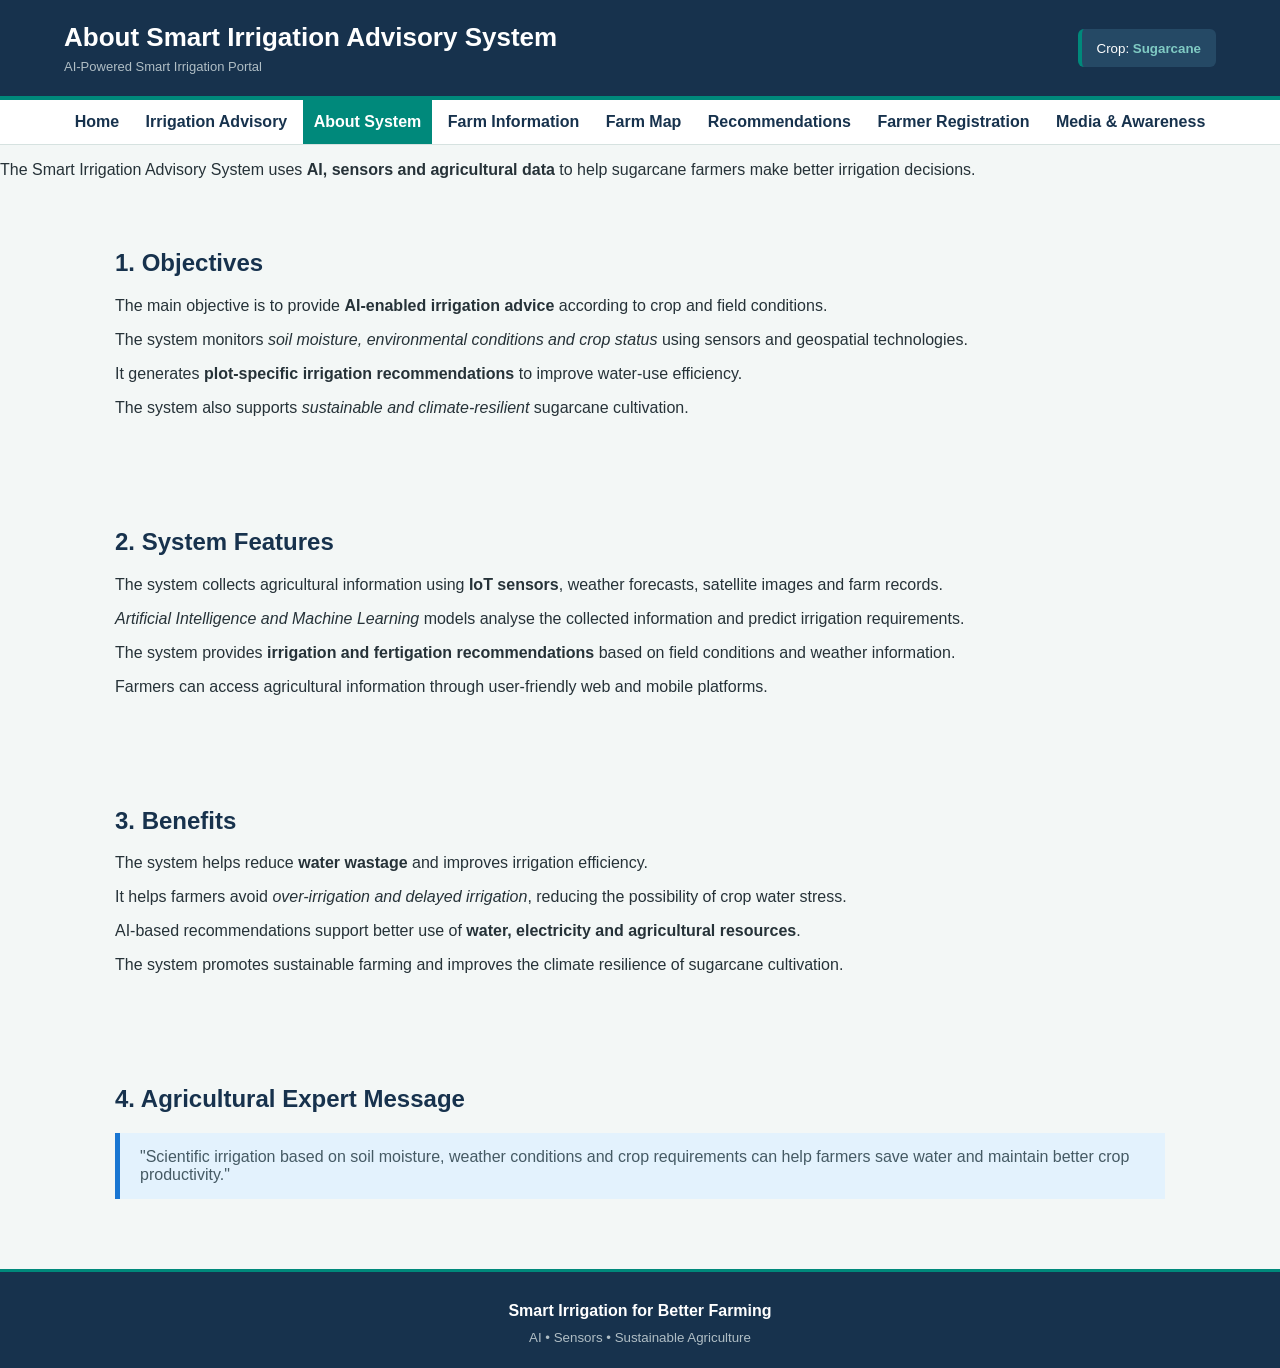
==== About-System.html @ 23b162ae "Agriculture Ninad" ====
<!DOCTYPE html>
<html lang="en">

<head>
    <meta charset="UTF-8">
    <meta name="viewport" content="width=device-width, initial-scale=1.0">

    <title>About Smart Irrigation Advisory System</title>

    <link rel="stylesheet" href="style.css">
</head>

<body>

    <!-- Header -->
    <header class="site-header">

        <div class="header-content">

            <div>
                <h1>About Smart Irrigation Advisory System</h1>

                <p>AI-Powered Smart Irrigation Portal</p>
            </div>

            <div class="season">

                <small>
                    Crop:
                    <strong>Sugarcane</strong>
                </small>

            </div>

        </div>

    </header>


    <!-- Navigation -->
    <nav class="navbar">

        <a href="index.html">Home</a>

        <a href="irrigation-advisory.html">
            Irrigation Advisory
        </a>

        <a href="about-system.html" class="active">
            About System
        </a>

        <a href="farm-information.html">
            Farm Information
        </a>

        <a href="farm-map.html">
            Farm Map
        </a>

        <a href="recommendation.html">
            Recommendations
        </a>

        <a href="farmer-registration.html">
            Farmer Registration
        </a>

        <a href="media.html">
            Media &amp; Awareness
        </a>

    </nav>


    <main>

        <!-- Introduction -->
        <p class="about-intro">

             The Smart Irrigation Advisory System uses
            <strong>AI, sensors and agricultural data</strong>
            to help sugarcane farmers make better irrigation decisions.

        </p>


        <!-- Objectives -->
        <div id="objectives" class="about-section">

            <h2>1. Objectives</h2>

            <p>
                The main objective is to provide
                <strong>AI-enabled irrigation advice</strong>
                according to crop and field conditions.
            </p>

            <p>
                The system monitors
                <em>soil moisture, environmental conditions and crop status</em>
                using sensors and geospatial technologies.
            </p>

            <p>
                It generates
                <strong>plot-specific irrigation recommendations</strong>
                to improve water-use efficiency.
            </p>

            <p>
                The system also supports
                <em>sustainable and climate-resilient</em>
                sugarcane cultivation.
            </p>

        </div>


        <!-- System Features -->
        <div id="system-features" class="about-section teal-section">

            <h2>2. System Features</h2>

            <p>
                The system collects agricultural information using
                <strong>IoT sensors</strong>, weather forecasts,
                satellite images and farm records.
            </p>

            <p>
                <em>Artificial Intelligence and Machine Learning</em>
                models analyse the collected information and predict
                irrigation requirements.
            </p>

            <p>
                The system provides
                <strong>irrigation and fertigation recommendations</strong>
                based on field conditions and weather information.
            </p>

            <p>
                Farmers can access agricultural information through
                user-friendly web and mobile platforms.
            </p>

        </div>


        <!-- Benefits -->
        <div id="benefits" class="about-section">

            <h2>3. Benefits</h2>

            <p>
                The system helps reduce
                <strong>water wastage</strong>
                and improves irrigation efficiency.
            </p>

            <p>
                It helps farmers avoid
                <em>over-irrigation and delayed irrigation</em>,
                reducing the possibility of crop water stress.
            </p>

            <p>
                AI-based recommendations support better use of
                <strong>water, electricity and agricultural resources</strong>.
            </p>

            <p>
                The system promotes sustainable farming and improves
                the climate resilience of sugarcane cultivation.
            </p>

        </div>


        <!-- Agricultural Expert -->
        <div id="expert-message" class="expert-section">

            <h2>4. Agricultural Expert Message</h2>

            <blockquote>

                "Scientific irrigation based on soil moisture, weather
                conditions and crop requirements can help farmers save
                water and maintain better crop productivity."

            </blockquote>

        </div>

    </main>


    <!-- Footer -->
    <footer class="site-footer">

        <p>
            <strong>Smart Irrigation for Better Farming</strong>
        </p>

        <small>
            AI • Sensors • Sustainable Agriculture
        </small>

    </footer>

</body>

</html>
---- style.css ----
/* ================================
   SMART IRRIGATION - COMMON CSS
   ================================ */

/* Task 1 & Task 3 - Global Theme */

body {
    margin: 0;
    font-family: Arial, Helvetica, sans-serif;
    background-color: #F3F7F6;
    color: #263238;
}

header {
    background-color: #17324D;
    color: white;
    padding: 22px 5%;
    border-bottom: 4px solid #00897B;
}

.header-content {
    max-width: 1200px;
    margin: auto;
    display: flex;
    justify-content: space-between;
    align-items: center;
}

header h1 {
    margin: 0;
    font-size: 26px;
}

header p {
    margin: 6px 0 0;
    color: #B0BEC5;
    font-size: 13px;
    text-align: left;
}

.season {
    background-color: #254965;
    padding: 10px 15px;
    border-radius: 6px;
    border-left: 4px solid #00897B;
}

.season strong {
    color: #80CBC4;
}


/* Task 2 - Navigation */

nav {
    background-color: white;
    text-align: center;
    padding: 0;
    white-space: nowrap;
    border-bottom: 1px solid #D6E2E0;
}

nav a {
    display: inline-block;
    color: #17324D;
    text-decoration: none;
    padding: 13px 11px;
    font-weight: bold;
    transition: 0.3s;
}

nav a:hover {
    background-color: #E0F2F1;
    color: #00897B;
}

nav a.active {
    background-color: #00897B;
    color: white;
}


/* Task 3 - Common Sections */

.content-section,
.about-section,
.expert-section {
    width: 90%;
    max-width: 1100px;
    margin: 25px auto;
    padding: 25px;
    border-radius: 7px;
    box-sizing: border-box;
}

h2 {
    color: #17324D;
}

.organization-section {
    background-color: #E0F2F1;
    border-left: 5px solid #00897B;
}

.season-section {
    background-color: white;
    border-top: 5px solid #00897B;
    box-shadow: 0 3px 10px rgba(0,0,0,0.06);
}

.features-section {
    background-color: #E3F2FD;
    border-left: 5px solid #1976D2;
}


/* Task 4 - Lists */

section ol,
section ul {
    line-height: 1.8;
}

section li {
    margin-bottom: 5px;
}

section li:hover {
    color: #00897B;
}

dl {
    line-height: 1.7;
}

dt {
    color: #17324D;
    margin-top: 12px;
}

dd {
    margin-bottom: 10px;
    color: #455A64;
}


/* Task 5 - Card / Box Model */

.card,
.info-card,
.content-card {
    width: 90%;
    max-width: 1000px;
    margin: 20px auto;
    padding: 22px;
    background-color: white;
    border: 1px solid #D6E2E0;
    border-radius: 8px;
    box-shadow: 0 3px 10px rgba(0,0,0,0.07);
    box-sizing: border-box;
}


/* Task 6 - Images */

img {
    max-width: 100%;
    height: auto;
    border-radius: 6px;
    border: 2px solid #D6E2E0;
    transition: transform 0.3s;
}

img:hover {
    transform: scale(1.02);
}


/* Task 7 - Tables */

table {
    width: 90%;
    margin: 25px auto;
    border-collapse: collapse;
    background-color: white;
}

th,
td {
    border: 1px solid #B0BEC5;
    padding: 10px;
    text-align: center;
}

th {
    background-color: #17324D;
    color: white;
}

tr:nth-child(even) {
    background-color: #E0F2F1;
}

caption {
    color: #17324D;
    font-size: 20px;
    font-weight: bold;
    margin-bottom: 10px;
}


/* Task 8 - Forms */

form {
    width: 90%;
    max-width: 800px;
    margin: 25px auto;
    padding: 25px;
    background-color: white;
    border: 1px solid #D6E2E0;
    border-radius: 8px;
    box-shadow: 0 3px 10px rgba(0,0,0,0.07);
    box-sizing: border-box;
}

input,
select,
textarea {
    width: 100%;
    padding: 10px;
    margin: 6px 0 14px;
    border: 1px solid #B0BEC5;
    border-radius: 5px;
    box-sizing: border-box;
}

input:focus,
select:focus,
textarea:focus {
    outline: none;
    border-color: #00897B;
}

button,
input[type="submit"],
input[type="reset"] {
    padding: 10px 18px;
    border: none;
    border-radius: 5px;
    background-color: #00897B;
    color: white;
    cursor: pointer;
    margin-right: 8px;
}

button:hover,
input[type="submit"]:hover,
input[type="reset"]:hover {
    background-color: #00695C;
}


/* Task 9 - Page Layout */

.page-layout {
    display: flex;
    width: 90%;
    max-width: 1200px;
    margin: 25px auto;
    gap: 20px;
}

.sidebar {
    width: 25%;
    padding: 20px;
    background-color: white;
    border-radius: 7px;
    box-shadow: 0 3px 10px rgba(0,0,0,0.06);
}

.main-content {
    width: 75%;
    padding: 20px;
    background-color: white;
    border-radius: 7px;
}


/* Task 10 - Simple Highlight Effect */

.highlight,
.offer {
    padding: 15px;
    background-color: #E0F2F1;
    border-left: 5px solid #00897B;
    border-radius: 6px;
    box-shadow: 0 2px 8px rgba(0,0,0,0.08);
}

.highlight:hover,
.offer:hover {
    box-shadow: 0 4px 12px rgba(0,0,0,0.15);
}


/* Blockquote */

blockquote {
    padding: 15px 20px;
    margin: 15px 0;
    background-color: #E3F2FD;
    border-left: 5px solid #1976D2;
    color: #455A64;
}


/* Footer - Task 3 */

footer {
    background-color: #17324D;
    color: white;
    text-align: center;
    padding: 22px;
    margin-top: 30px;
    border-top: 3px solid #00897B;
}

footer p {
    margin: 8px 0;
}

footer small {
    color: #B0BEC5;
}
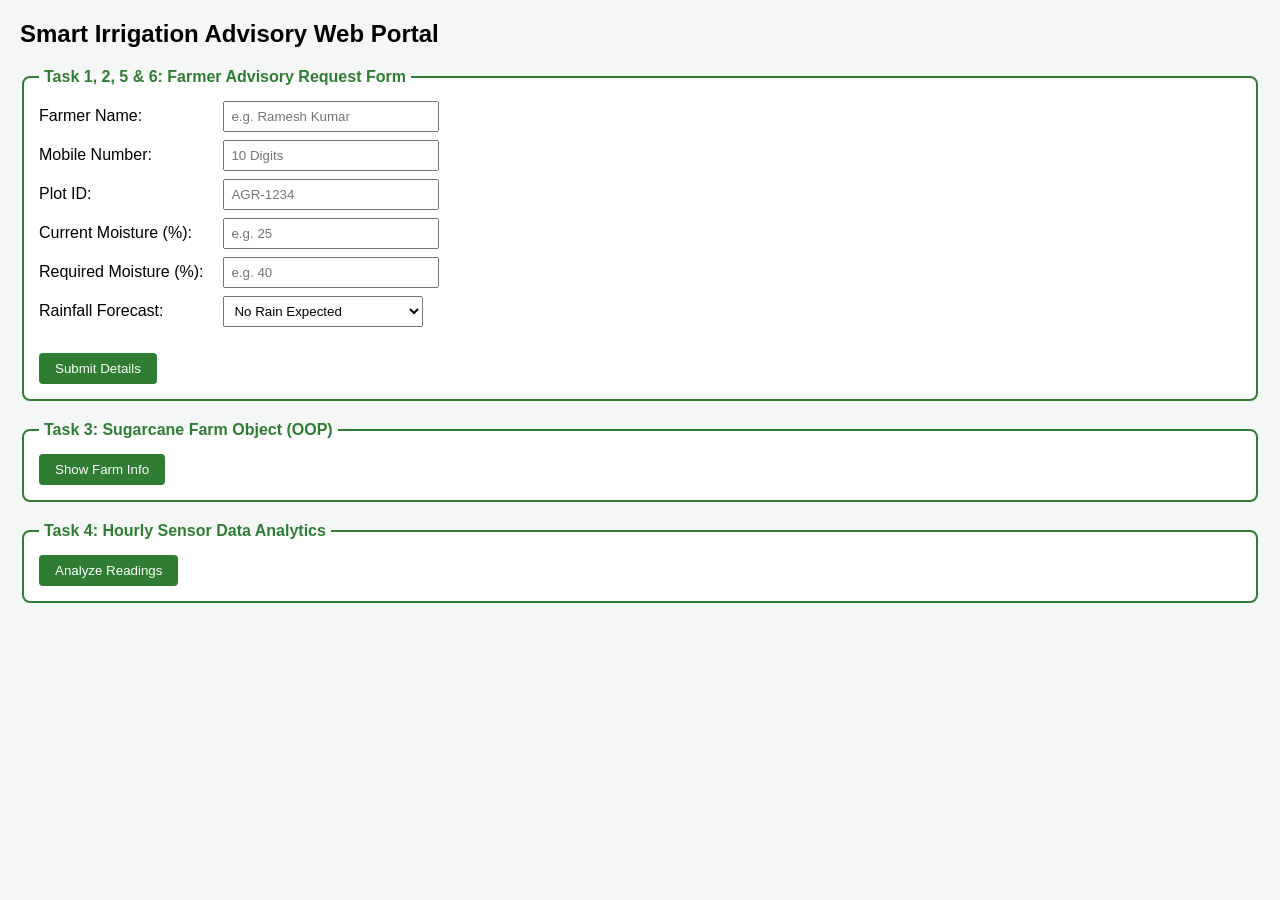
==== commit 8ca888d6: "Agriculture Yash" ====
--- a/About-System.html
+++ b/About-System.html
@@ -1,214 +1,233 @@
 <!DOCTYPE html>
 <html lang="en">
-
 <head>
-    <meta charset="UTF-8">
-    <meta name="viewport" content="width=device-width, initial-scale=1.0">
-
-    <title>About Smart Irrigation Advisory System</title>
-
-    <link rel="stylesheet" href="style.css">
+  <meta charset="UTF-8">
+  <title>Experiment No. 5 - Smart Irrigation Portal</title>
+  <style>
+    body {
+      font-family: Arial, sans-serif;
+      margin: 20px;
+      background-color: #f4f7f6;
+    }
+    fieldset {
+      border: 2px solid #2e7d32;
+      border-radius: 8px;
+      padding: 15px;
+      margin-bottom: 20px;
+      background-color: #ffffff;
+    }
+    legend {
+      font-weight: bold;
+      color: #2e7d32;
+      padding: 0 5px;
+    }
+    label {
+      display: inline-block;
+      width: 180px;
+      margin-bottom: 8px;
+    }
+    input, select {
+      padding: 6px;
+      width: 200px;
+      margin-bottom: 8px;
+    }
+    button {
+      padding: 8px 16px;
+      background-color: #2e7d32;
+      color: white;
+      border: none;
+      border-radius: 4px;
+      cursor: pointer;
+    }
+    button:hover {
+      background-color: #1b5e20;
+    }
+    .result-box {
+      margin-top: 10px;
+      padding: 10px;
+      border: 1px solid #ccc;
+      background-color: #e8f5e9;
+      border-radius: 4px;
+    }
+    .error {
+      color: red;
+      font-weight: bold;
+    }
+  </style>
 </head>
-
 <body>
 
-    <!-- Header -->
-    <header class="site-header">
-
-        <div class="header-content">
-
-            <div>
-                <h1>About Smart Irrigation Advisory System</h1>
-
-                <p>AI-Powered Smart Irrigation Portal</p>
-            </div>
-
-            <div class="season">
-
-                <small>
-                    Crop:
-                    <strong>Sugarcane</strong>
-                </small>
-
-            </div>
-
-        </div>
-
-    </header>
-
-
-    <!-- Navigation -->
-    <nav class="navbar">
-
-        <a href="index.html">Home</a>
-
-        <a href="irrigation-advisory.html">
-            Irrigation Advisory
-        </a>
-
-        <a href="about-system.html" class="active">
-            About System
-        </a>
-
-        <a href="farm-information.html">
-            Farm Information
-        </a>
-
-        <a href="farm-map.html">
-            Farm Map
-        </a>
-
-        <a href="recommendation.html">
-            Recommendations
-        </a>
-
-        <a href="farmer-registration.html">
-            Farmer Registration
-        </a>
-
-        <a href="media.html">
-            Media &amp; Awareness
-        </a>
-
-    </nav>
-
-
-    <main>
-
-        <!-- Introduction -->
-        <p class="about-intro">
-
-             The Smart Irrigation Advisory System uses
-            <strong>AI, sensors and agricultural data</strong>
-            to help sugarcane farmers make better irrigation decisions.
-
-        </p>
-
-
-        <!-- Objectives -->
-        <div id="objectives" class="about-section">
-
-            <h2>1. Objectives</h2>
-
-            <p>
-                The main objective is to provide
-                <strong>AI-enabled irrigation advice</strong>
-                according to crop and field conditions.
-            </p>
-
-            <p>
-                The system monitors
-                <em>soil moisture, environmental conditions and crop status</em>
-                using sensors and geospatial technologies.
-            </p>
-
-            <p>
-                It generates
-                <strong>plot-specific irrigation recommendations</strong>
-                to improve water-use efficiency.
-            </p>
-
-            <p>
-                The system also supports
-                <em>sustainable and climate-resilient</em>
-                sugarcane cultivation.
-            </p>
-
-        </div>
-
-
-        <!-- System Features -->
-        <div id="system-features" class="about-section teal-section">
-
-            <h2>2. System Features</h2>
-
-            <p>
-                The system collects agricultural information using
-                <strong>IoT sensors</strong>, weather forecasts,
-                satellite images and farm records.
-            </p>
-
-            <p>
-                <em>Artificial Intelligence and Machine Learning</em>
-                models analyse the collected information and predict
-                irrigation requirements.
-            </p>
-
-            <p>
-                The system provides
-                <strong>irrigation and fertigation recommendations</strong>
-                based on field conditions and weather information.
-            </p>
-
-            <p>
-                Farmers can access agricultural information through
-                user-friendly web and mobile platforms.
-            </p>
-
-        </div>
-
-
-        <!-- Benefits -->
-        <div id="benefits" class="about-section">
-
-            <h2>3. Benefits</h2>
-
-            <p>
-                The system helps reduce
-                <strong>water wastage</strong>
-                and improves irrigation efficiency.
-            </p>
-
-            <p>
-                It helps farmers avoid
-                <em>over-irrigation and delayed irrigation</em>,
-                reducing the possibility of crop water stress.
-            </p>
-
-            <p>
-                AI-based recommendations support better use of
-                <strong>water, electricity and agricultural resources</strong>.
-            </p>
-
-            <p>
-                The system promotes sustainable farming and improves
-                the climate resilience of sugarcane cultivation.
-            </p>
-
-        </div>
-
-
-        <!-- Agricultural Expert -->
-        <div id="expert-message" class="expert-section">
-
-            <h2>4. Agricultural Expert Message</h2>
-
-            <blockquote>
-
-                "Scientific irrigation based on soil moisture, weather
-                conditions and crop requirements can help farmers save
-                water and maintain better crop productivity."
-
-            </blockquote>
-
-        </div>
-
-    </main>
-
-
-    <!-- Footer -->
-    <footer class="site-footer">
-
-        <p>
-            <strong>Smart Irrigation for Better Farming</strong>
-        </p>
-
-        <small>
-            AI • Sensors • Sustainable Agriculture
-        </small>
-
-    </footer>
-
+  <h2>Smart Irrigation Advisory Web Portal</h2>
+
+  <!-- Integrated HTML Form covering Tasks 1, 2, 5, and 6 -->
+  <fieldset>
+    <legend>Task 1, 2, 5 & 6: Farmer Advisory Request Form</legend>
+    <form id="irrigationForm">
+      <label for="farmerName">Farmer Name:</label>
+      <input type="text" id="farmerName" placeholder="e.g. Ramesh Kumar" required><br>
+
+      <label for="mobileNo">Mobile Number:</label>
+      <input type="text" id="mobileNo" placeholder="10 Digits" required><br>
+
+      <label for="plotId">Plot ID:</label>
+      <input type="text" id="plotId" placeholder="AGR-1234" required><br>
+
+      <label for="currentMoisture">Current Moisture (%):</label>
+      <input type="number" id="currentMoisture" placeholder="e.g. 25" required><br>
+
+      <label for="requiredMoisture">Required Moisture (%):</label>
+      <input type="number" id="requiredMoisture" placeholder="e.g. 40" required><br>
+
+      <label for="rainForecast">Rainfall Forecast:</label>
+      <select id="rainForecast">
+        <option value="No">No Rain Expected</option>
+        <option value="Yes">Rain Expected</option>
+      </select><br><br>
+
+      <button type="submit">Submit Details</button>
+    </form>
+    <div id="formResult" class="result-box" style="display:none;"></div>
+  </fieldset>
+
+  <!-- Section for Task 3: OOP -->
+  <fieldset>
+    <legend>Task 3: Sugarcane Farm Object (OOP)</legend>
+    <button onclick="displaySugarcaneFarm()">Show Farm Info</button>
+    <div id="task3Result" class="result-box" style="display:none;"></div>
+  </fieldset>
+
+  <!-- Section for Task 4: Arrays & Data Processing -->
+  <fieldset>
+    <legend>Task 4: Hourly Sensor Data Analytics</legend>
+    <button onclick="analyzeSensorData()">Analyze Readings</button>
+    <div id="task4Result" class="result-box" style="display:none;"></div>
+  </fieldset>
+
+  <script>
+    // Task 5: Regular Expression Validation
+    function validateInputs(name, mobile, plot) {
+      const nameRegex = /^[A-Za-z\s]+$/;
+      const mobileRegex = /^\d{10}$/;
+      const plotRegex = /^AGR-\d{4}$/;
+
+      let errors = [];
+
+      if (!nameRegex.test(name)) {
+        errors.push("Farmer Name must contain only alphabets and spaces.");
+      }
+      if (!mobileRegex.test(mobile)) {
+        errors.push("Mobile Number must be exactly 10 digits.");
+      }
+      if (!plotRegex.test(plot)) {
+        errors.push("Plot ID must follow the format 'AGR-1234'.");
+      }
+
+      return errors;
+    }
+
+    // Task 2: Irrigation Recommendation Matrix Logic
+    function calculateRecommendation(rain, moisture) {
+      if (rain === "Yes") {
+        return "Postpone Irrigation";
+      } else if (moisture < 30) {
+        return "Irrigation Required Immediately";
+      } else if (moisture >= 30 && moisture <= 50) {
+        return "Monitor Soil Moisture";
+      } else {
+        return "Irrigation Not Required";
+      }
+    }
+
+    // Task 6 & Task 1: Form Handling & Deficit Calculation
+    document.getElementById("irrigationForm").addEventListener("submit", function(e) {
+      e.preventDefault();
+
+      const name = document.getElementById("farmerName").value.trim();
+      const mobile = document.getElementById("mobileNo").value.trim();
+      const plot = document.getElementById("plotId").value.trim();
+      const current = parseFloat(document.getElementById("currentMoisture").value);
+      const required = parseFloat(document.getElementById("requiredMoisture").value);
+      const rain = document.getElementById("rainForecast").value;
+
+      const resultDiv = document.getElementById("formResult");
+      resultDiv.style.display = "block";
+
+      // Execute Task 5 Validation
+      const errors = validateInputs(name, mobile, plot);
+      if (errors.length > 0) {
+        resultDiv.innerHTML = "<p class='error'>Validation Errors:</p><ul>" + 
+          errors.map(err => `<li class='error'>${err}</li>`).join('') + "</ul>";
+        return;
+      }
+
+      // Execute Task 1 Calculation
+      const deficit = required - current;
+      alert(`Farmer: ${name}\nPlot ID: ${plot}\nMoisture Deficit: ${deficit}%`);
+
+      // Execute Task 2
+      const recommendation = calculateRecommendation(rain, current);
+
+      // Render Summary Output
+      resultDiv.innerHTML = `
+        <h3>Irrigation Advisory Summary</h3>
+        <p><strong>Farmer Name:</strong> ${name}</p>
+        <p><strong>Plot ID:</strong> ${plot}</p>
+        <p><strong>Current Soil Moisture:</strong> ${current}%</p>
+        <p><strong>Required Soil Moisture:</strong> ${required}%</p>
+        <p><strong>Moisture Deficit:</strong> ${deficit}%</p>
+        <p><strong>Recommendation:</strong> ${recommendation}</p>
+      `;
+    });
+
+    // Task 3: Object-Oriented JavaScript
+    const sugarcaneFarm = {
+      farmerName: "Suresh Patil",
+      plotId: "AGR-5678",
+      cropStage: "Vegetative",
+      soilMoisture: 25,
+      area: 4.2,
+      pumpStatus: "OFF",
+      displayFarmInfo: function() {
+        alert(`Farm Info: Plot ${this.plotId} | Farmer: ${this.farmerName} | Crop Stage: ${this.cropStage}`);
+        const resultDiv = document.getElementById("task3Result");
+        resultDiv.style.display = "block";
+        resultDiv.innerHTML = `
+          <h3>Sugarcane Farm Object Details</h3>
+          <p><strong>Farmer Name:</strong> ${this.farmerName}</p>
+          <p><strong>Plot ID:</strong> ${this.plotId}</p>
+          <p><strong>Crop Stage:</strong> ${this.cropStage}</p>
+          <p><strong>Soil Moisture:</strong> ${this.soilMoisture}%</p>
+          <p><strong>Area:</strong> ${this.area} Acres</p>
+          <p><strong>Pump Status:</strong> ${this.pumpStatus}</p>
+        `;
+      }
+    };
+
+    function displaySugarcaneFarm() {
+      sugarcaneFarm.displayFarmInfo();
+    }
+
+    // Task 4: Array Processing
+    function analyzeSensorData() {
+      const readings = [24, 28, 18, 32, 15, 29, 36, 42, 27, 21, 19, 30];
+      const threshold = 20;
+
+      const minVal = Math.min(...readings);
+      const maxVal = Math.max(...readings);
+      const avgVal = (readings.reduce((sum, val) => sum + val, 0) / readings.length).toFixed(2);
+      const criticalReadings = readings.filter(val => val < threshold);
+
+      const resultDiv = document.getElementById("task4Result");
+      resultDiv.style.display = "block";
+      resultDiv.innerHTML = `
+        <h3>Sensor Analytics Report</h3>
+        <p><strong>Hourly Readings (%):</strong> ${readings.join(", ")}</p>
+        <p><strong>Minimum Moisture:</strong> ${minVal}%</p>
+        <p><strong>Maximum Moisture:</strong> ${maxVal}%</p>
+        <p><strong>Average Moisture:</strong> ${avgVal}%</p>
+        <p><strong>Readings Below Threshold (${threshold}%):</strong> ${criticalReadings.length} time(s) [${criticalReadings.join(", ")}%]</p>
+      `;
+    }
+  </script>
 </body>
-
 </html>
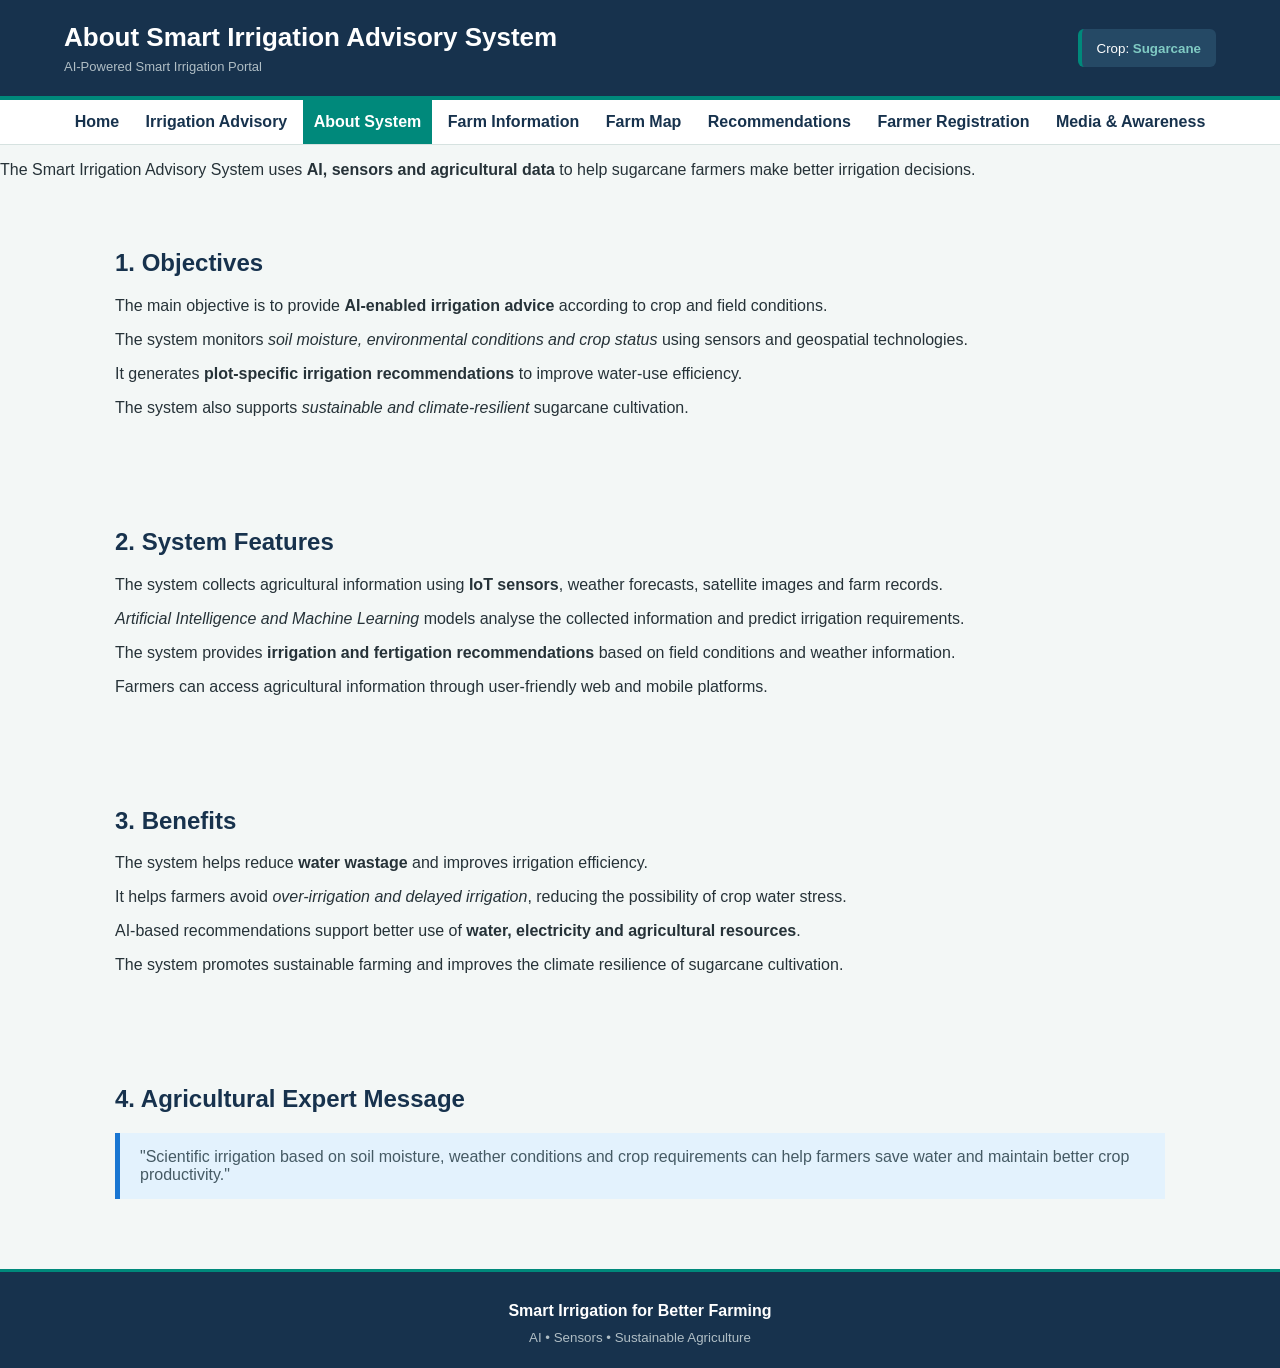
==== commit 8df5490d: "Merge existing project with additional files" ====
--- a/About-System.html
+++ b/About-System.html
@@ -1,233 +1,214 @@
 <!DOCTYPE html>
 <html lang="en">
+
 <head>
-  <meta charset="UTF-8">
-  <title>Experiment No. 5 - Smart Irrigation Portal</title>
-  <style>
-    body {
-      font-family: Arial, sans-serif;
-      margin: 20px;
-      background-color: #f4f7f6;
-    }
-    fieldset {
-      border: 2px solid #2e7d32;
-      border-radius: 8px;
-      padding: 15px;
-      margin-bottom: 20px;
-      background-color: #ffffff;
-    }
-    legend {
-      font-weight: bold;
-      color: #2e7d32;
-      padding: 0 5px;
-    }
-    label {
-      display: inline-block;
-      width: 180px;
-      margin-bottom: 8px;
-    }
-    input, select {
-      padding: 6px;
-      width: 200px;
-      margin-bottom: 8px;
-    }
-    button {
-      padding: 8px 16px;
-      background-color: #2e7d32;
-      color: white;
-      border: none;
-      border-radius: 4px;
-      cursor: pointer;
-    }
-    button:hover {
-      background-color: #1b5e20;
-    }
-    .result-box {
-      margin-top: 10px;
-      padding: 10px;
-      border: 1px solid #ccc;
-      background-color: #e8f5e9;
-      border-radius: 4px;
-    }
-    .error {
-      color: red;
-      font-weight: bold;
-    }
-  </style>
+    <meta charset="UTF-8">
+    <meta name="viewport" content="width=device-width, initial-scale=1.0">
+
+    <title>About Smart Irrigation Advisory System</title>
+
+    <link rel="stylesheet" href="style.css">
 </head>
+
 <body>
 
-  <h2>Smart Irrigation Advisory Web Portal</h2>
-
-  <!-- Integrated HTML Form covering Tasks 1, 2, 5, and 6 -->
-  <fieldset>
-    <legend>Task 1, 2, 5 & 6: Farmer Advisory Request Form</legend>
-    <form id="irrigationForm">
-      <label for="farmerName">Farmer Name:</label>
-      <input type="text" id="farmerName" placeholder="e.g. Ramesh Kumar" required><br>
-
-      <label for="mobileNo">Mobile Number:</label>
-      <input type="text" id="mobileNo" placeholder="10 Digits" required><br>
-
-      <label for="plotId">Plot ID:</label>
-      <input type="text" id="plotId" placeholder="AGR-1234" required><br>
-
-      <label for="currentMoisture">Current Moisture (%):</label>
-      <input type="number" id="currentMoisture" placeholder="e.g. 25" required><br>
-
-      <label for="requiredMoisture">Required Moisture (%):</label>
-      <input type="number" id="requiredMoisture" placeholder="e.g. 40" required><br>
-
-      <label for="rainForecast">Rainfall Forecast:</label>
-      <select id="rainForecast">
-        <option value="No">No Rain Expected</option>
-        <option value="Yes">Rain Expected</option>
-      </select><br><br>
-
-      <button type="submit">Submit Details</button>
-    </form>
-    <div id="formResult" class="result-box" style="display:none;"></div>
-  </fieldset>
-
-  <!-- Section for Task 3: OOP -->
-  <fieldset>
-    <legend>Task 3: Sugarcane Farm Object (OOP)</legend>
-    <button onclick="displaySugarcaneFarm()">Show Farm Info</button>
-    <div id="task3Result" class="result-box" style="display:none;"></div>
-  </fieldset>
-
-  <!-- Section for Task 4: Arrays & Data Processing -->
-  <fieldset>
-    <legend>Task 4: Hourly Sensor Data Analytics</legend>
-    <button onclick="analyzeSensorData()">Analyze Readings</button>
-    <div id="task4Result" class="result-box" style="display:none;"></div>
-  </fieldset>
-
-  <script>
-    // Task 5: Regular Expression Validation
-    function validateInputs(name, mobile, plot) {
-      const nameRegex = /^[A-Za-z\s]+$/;
-      const mobileRegex = /^\d{10}$/;
-      const plotRegex = /^AGR-\d{4}$/;
-
-      let errors = [];
-
-      if (!nameRegex.test(name)) {
-        errors.push("Farmer Name must contain only alphabets and spaces.");
-      }
-      if (!mobileRegex.test(mobile)) {
-        errors.push("Mobile Number must be exactly 10 digits.");
-      }
-      if (!plotRegex.test(plot)) {
-        errors.push("Plot ID must follow the format 'AGR-1234'.");
-      }
-
-      return errors;
-    }
-
-    // Task 2: Irrigation Recommendation Matrix Logic
-    function calculateRecommendation(rain, moisture) {
-      if (rain === "Yes") {
-        return "Postpone Irrigation";
-      } else if (moisture < 30) {
-        return "Irrigation Required Immediately";
-      } else if (moisture >= 30 && moisture <= 50) {
-        return "Monitor Soil Moisture";
-      } else {
-        return "Irrigation Not Required";
-      }
-    }
-
-    // Task 6 & Task 1: Form Handling & Deficit Calculation
-    document.getElementById("irrigationForm").addEventListener("submit", function(e) {
-      e.preventDefault();
-
-      const name = document.getElementById("farmerName").value.trim();
-      const mobile = document.getElementById("mobileNo").value.trim();
-      const plot = document.getElementById("plotId").value.trim();
-      const current = parseFloat(document.getElementById("currentMoisture").value);
-      const required = parseFloat(document.getElementById("requiredMoisture").value);
-      const rain = document.getElementById("rainForecast").value;
-
-      const resultDiv = document.getElementById("formResult");
-      resultDiv.style.display = "block";
-
-      // Execute Task 5 Validation
-      const errors = validateInputs(name, mobile, plot);
-      if (errors.length > 0) {
-        resultDiv.innerHTML = "<p class='error'>Validation Errors:</p><ul>" + 
-          errors.map(err => `<li class='error'>${err}</li>`).join('') + "</ul>";
-        return;
-      }
-
-      // Execute Task 1 Calculation
-      const deficit = required - current;
-      alert(`Farmer: ${name}\nPlot ID: ${plot}\nMoisture Deficit: ${deficit}%`);
-
-      // Execute Task 2
-      const recommendation = calculateRecommendation(rain, current);
-
-      // Render Summary Output
-      resultDiv.innerHTML = `
-        <h3>Irrigation Advisory Summary</h3>
-        <p><strong>Farmer Name:</strong> ${name}</p>
-        <p><strong>Plot ID:</strong> ${plot}</p>
-        <p><strong>Current Soil Moisture:</strong> ${current}%</p>
-        <p><strong>Required Soil Moisture:</strong> ${required}%</p>
-        <p><strong>Moisture Deficit:</strong> ${deficit}%</p>
-        <p><strong>Recommendation:</strong> ${recommendation}</p>
-      `;
-    });
-
-    // Task 3: Object-Oriented JavaScript
-    const sugarcaneFarm = {
-      farmerName: "Suresh Patil",
-      plotId: "AGR-5678",
-      cropStage: "Vegetative",
-      soilMoisture: 25,
-      area: 4.2,
-      pumpStatus: "OFF",
-      displayFarmInfo: function() {
-        alert(`Farm Info: Plot ${this.plotId} | Farmer: ${this.farmerName} | Crop Stage: ${this.cropStage}`);
-        const resultDiv = document.getElementById("task3Result");
-        resultDiv.style.display = "block";
-        resultDiv.innerHTML = `
-          <h3>Sugarcane Farm Object Details</h3>
-          <p><strong>Farmer Name:</strong> ${this.farmerName}</p>
-          <p><strong>Plot ID:</strong> ${this.plotId}</p>
-          <p><strong>Crop Stage:</strong> ${this.cropStage}</p>
-          <p><strong>Soil Moisture:</strong> ${this.soilMoisture}%</p>
-          <p><strong>Area:</strong> ${this.area} Acres</p>
-          <p><strong>Pump Status:</strong> ${this.pumpStatus}</p>
-        `;
-      }
-    };
-
-    function displaySugarcaneFarm() {
-      sugarcaneFarm.displayFarmInfo();
-    }
-
-    // Task 4: Array Processing
-    function analyzeSensorData() {
-      const readings = [24, 28, 18, 32, 15, 29, 36, 42, 27, 21, 19, 30];
-      const threshold = 20;
-
-      const minVal = Math.min(...readings);
-      const maxVal = Math.max(...readings);
-      const avgVal = (readings.reduce((sum, val) => sum + val, 0) / readings.length).toFixed(2);
-      const criticalReadings = readings.filter(val => val < threshold);
-
-      const resultDiv = document.getElementById("task4Result");
-      resultDiv.style.display = "block";
-      resultDiv.innerHTML = `
-        <h3>Sensor Analytics Report</h3>
-        <p><strong>Hourly Readings (%):</strong> ${readings.join(", ")}</p>
-        <p><strong>Minimum Moisture:</strong> ${minVal}%</p>
-        <p><strong>Maximum Moisture:</strong> ${maxVal}%</p>
-        <p><strong>Average Moisture:</strong> ${avgVal}%</p>
-        <p><strong>Readings Below Threshold (${threshold}%):</strong> ${criticalReadings.length} time(s) [${criticalReadings.join(", ")}%]</p>
-      `;
-    }
-  </script>
+    <!-- Header -->
+    <header class="site-header">
+
+        <div class="header-content">
+
+            <div>
+                <h1>About Smart Irrigation Advisory System</h1>
+
+                <p>AI-Powered Smart Irrigation Portal</p>
+            </div>
+
+            <div class="season">
+
+                <small>
+                    Crop:
+                    <strong>Sugarcane</strong>
+                </small>
+
+            </div>
+
+        </div>
+
+    </header>
+
+
+    <!-- Navigation -->
+    <nav class="navbar">
+
+        <a href="index.html">Home</a>
+
+        <a href="irrigation-advisory.html">
+            Irrigation Advisory
+        </a>
+
+        <a href="about-system.html" class="active">
+            About System
+        </a>
+
+        <a href="farm-information.html">
+            Farm Information
+        </a>
+
+        <a href="farm-map.html">
+            Farm Map
+        </a>
+
+        <a href="recommendation.html">
+            Recommendations
+        </a>
+
+        <a href="farmer-registration.html">
+            Farmer Registration
+        </a>
+
+        <a href="media.html">
+            Media &amp; Awareness
+        </a>
+
+    </nav>
+
+
+    <main>
+
+        <!-- Introduction -->
+        <p class="about-intro">
+
+             The Smart Irrigation Advisory System uses
+            <strong>AI, sensors and agricultural data</strong>
+            to help sugarcane farmers make better irrigation decisions.
+
+        </p>
+
+
+        <!-- Objectives -->
+        <div id="objectives" class="about-section">
+
+            <h2>1. Objectives</h2>
+
+            <p>
+                The main objective is to provide
+                <strong>AI-enabled irrigation advice</strong>
+                according to crop and field conditions.
+            </p>
+
+            <p>
+                The system monitors
+                <em>soil moisture, environmental conditions and crop status</em>
+                using sensors and geospatial technologies.
+            </p>
+
+            <p>
+                It generates
+                <strong>plot-specific irrigation recommendations</strong>
+                to improve water-use efficiency.
+            </p>
+
+            <p>
+                The system also supports
+                <em>sustainable and climate-resilient</em>
+                sugarcane cultivation.
+            </p>
+
+        </div>
+
+
+        <!-- System Features -->
+        <div id="system-features" class="about-section teal-section">
+
+            <h2>2. System Features</h2>
+
+            <p>
+                The system collects agricultural information using
+                <strong>IoT sensors</strong>, weather forecasts,
+                satellite images and farm records.
+            </p>
+
+            <p>
+                <em>Artificial Intelligence and Machine Learning</em>
+                models analyse the collected information and predict
+                irrigation requirements.
+            </p>
+
+            <p>
+                The system provides
+                <strong>irrigation and fertigation recommendations</strong>
+                based on field conditions and weather information.
+            </p>
+
+            <p>
+                Farmers can access agricultural information through
+                user-friendly web and mobile platforms.
+            </p>
+
+        </div>
+
+
+        <!-- Benefits -->
+        <div id="benefits" class="about-section">
+
+            <h2>3. Benefits</h2>
+
+            <p>
+                The system helps reduce
+                <strong>water wastage</strong>
+                and improves irrigation efficiency.
+            </p>
+
+            <p>
+                It helps farmers avoid
+                <em>over-irrigation and delayed irrigation</em>,
+                reducing the possibility of crop water stress.
+            </p>
+
+            <p>
+                AI-based recommendations support better use of
+                <strong>water, electricity and agricultural resources</strong>.
+            </p>
+
+            <p>
+                The system promotes sustainable farming and improves
+                the climate resilience of sugarcane cultivation.
+            </p>
+
+        </div>
+
+
+        <!-- Agricultural Expert -->
+        <div id="expert-message" class="expert-section">
+
+            <h2>4. Agricultural Expert Message</h2>
+
+            <blockquote>
+
+                "Scientific irrigation based on soil moisture, weather
+                conditions and crop requirements can help farmers save
+                water and maintain better crop productivity."
+
+            </blockquote>
+
+        </div>
+
+    </main>
+
+
+    <!-- Footer -->
+    <footer class="site-footer">
+
+        <p>
+            <strong>Smart Irrigation for Better Farming</strong>
+        </p>
+
+        <small>
+            AI • Sensors • Sustainable Agriculture
+        </small>
+
+    </footer>
+
 </body>
+
 </html>
--- a/style.css
+++ b/style.css
@@ -0,0 +1,331 @@
+
+
+
+body {
+    margin: 0;
+    font-family: Arial, Helvetica, sans-serif;
+    background-color: #F3F7F6;
+    color: #263238;
+}
+
+header {
+    background-color: #17324D;
+    color: white;
+    padding: 22px 5%;
+    border-bottom: 4px solid #00897B;
+}
+
+.header-content {
+    max-width: 1200px;
+    margin: auto;
+    display: flex;
+    justify-content: space-between;
+    align-items: center;
+}
+
+header h1 {
+    margin: 0;
+    font-size: 26px;
+}
+
+header p {
+    margin: 6px 0 0;
+    color: #B0BEC5;
+    font-size: 13px;
+    text-align: left;
+}
+
+.season {
+    background-color: #254965;
+    padding: 10px 15px;
+    border-radius: 6px;
+    border-left: 4px solid #00897B;
+}
+
+.season strong {
+    color: #80CBC4;
+}
+
+
+/* Task 2 - Navigation */
+
+nav {
+    background-color: white;
+    text-align: center;
+    padding: 0;
+    white-space: nowrap;
+    border-bottom: 1px solid #D6E2E0;
+}
+
+nav a {
+    display: inline-block;
+    color: #17324D;
+    text-decoration: none;
+    padding: 13px 11px;
+    font-weight: bold;
+    transition: 0.3s;
+}
+
+nav a:hover {
+    background-color: #E0F2F1;
+    color: #00897B;
+}
+
+nav a.active {
+    background-color: #00897B;
+    color: white;
+}
+
+
+/* Task 3 - Common Sections */
+
+.content-section,
+.about-section,
+.expert-section {
+    width: 90%;
+    max-width: 1100px;
+    margin: 25px auto;
+    padding: 25px;
+    border-radius: 7px;
+    box-sizing: border-box;
+}
+
+h2 {
+    color: #17324D;
+}
+
+.organization-section {
+    background-color: #E0F2F1;
+    border-left: 5px solid #00897B;
+}
+
+.season-section {
+    background-color: white;
+    border-top: 5px solid #00897B;
+    box-shadow: 0 3px 10px rgba(0,0,0,0.06);
+}
+
+.features-section {
+    background-color: #E3F2FD;
+    border-left: 5px solid #1976D2;
+}
+
+
+/* Task 4 - Lists */
+
+section ol,
+section ul {
+    line-height: 1.8;
+}
+
+section li {
+    margin-bottom: 5px;
+}
+
+section li:hover {
+    color: #00897B;
+}
+
+dl {
+    line-height: 1.7;
+}
+
+dt {
+    color: #17324D;
+    margin-top: 12px;
+}
+
+dd {
+    margin-bottom: 10px;
+    color: #455A64;
+}
+
+
+/* Task 5 - Card / Box Model */
+
+.card,
+.info-card,
+.content-card {
+    width: 90%;
+    max-width: 1000px;
+    margin: 20px auto;
+    padding: 22px;
+    background-color: white;
+    border: 1px solid #D6E2E0;
+    border-radius: 8px;
+    box-shadow: 0 3px 10px rgba(0,0,0,0.07);
+    box-sizing: border-box;
+}
+
+
+/* Task 6 - Images */
+
+img {
+    max-width: 100%;
+    height: auto;
+    border-radius: 6px;
+    border: 2px solid #D6E2E0;
+    transition: transform 0.3s;
+}
+
+img:hover {
+    transform: scale(1.02);
+}
+
+
+/* Task 7 - Tables */
+
+table {
+    width: 90%;
+    margin: 25px auto;
+    border-collapse: collapse;
+    background-color: white;
+}
+
+th,
+td {
+    border: 1px solid #B0BEC5;
+    padding: 10px;
+    text-align: center;
+}
+
+th {
+    background-color: #17324D;
+    color: white;
+}
+
+tr:nth-child(even) {
+    background-color: #E0F2F1;
+}
+
+caption {
+    color: #17324D;
+    font-size: 20px;
+    font-weight: bold;
+    margin-bottom: 10px;
+}
+
+
+/* Task 8 - Forms */
+
+form {
+    width: 90%;
+    max-width: 800px;
+    margin: 25px auto;
+    padding: 25px;
+    background-color: white;
+    border: 1px solid #D6E2E0;
+    border-radius: 8px;
+    box-shadow: 0 3px 10px rgba(0,0,0,0.07);
+    box-sizing: border-box;
+}
+
+input,
+select,
+textarea {
+    width: 100%;
+    padding: 10px;
+    margin: 6px 0 14px;
+    border: 1px solid #B0BEC5;
+    border-radius: 5px;
+    box-sizing: border-box;
+}
+
+input:focus,
+select:focus,
+textarea:focus {
+    outline: none;
+    border-color: #00897B;
+}
+
+button,
+input[type="submit"],
+input[type="reset"] {
+    padding: 10px 18px;
+    border: none;
+    border-radius: 5px;
+    background-color: #00897B;
+    color: white;
+    cursor: pointer;
+    margin-right: 8px;
+}
+
+button:hover,
+input[type="submit"]:hover,
+input[type="reset"]:hover {
+    background-color: #00695C;
+}
+
+
+/* Task 9 - Page Layout */
+
+.page-layout {
+    display: flex;
+    width: 90%;
+    max-width: 1200px;
+    margin: 25px auto;
+    gap: 20px;
+}
+
+.sidebar {
+    width: 25%;
+    padding: 20px;
+    background-color: white;
+    border-radius: 7px;
+    box-shadow: 0 3px 10px rgba(0,0,0,0.06);
+}
+
+.main-content {
+    width: 75%;
+    padding: 20px;
+    background-color: white;
+    border-radius: 7px;
+}
+
+
+/* Task 10 - Simple Highlight Effect */
+
+.highlight,
+.offer {
+    padding: 15px;
+    background-color: #E0F2F1;
+    border-left: 5px solid #00897B;
+    border-radius: 6px;
+    box-shadow: 0 2px 8px rgba(0,0,0,0.08);
+}
+
+.highlight:hover,
+.offer:hover {
+    box-shadow: 0 4px 12px rgba(0,0,0,0.15);
+}
+
+
+/* Blockquote */
+
+blockquote {
+    padding: 15px 20px;
+    margin: 15px 0;
+    background-color: #E3F2FD;
+    border-left: 5px solid #1976D2;
+    color: #455A64;
+}
+
+
+/* Footer - Task 3 */
+
+footer {
+    background-color: #17324D;
+    color: white;
+    text-align: center;
+    padding: 22px;
+    margin-top: 30px;
+    border-top: 3px solid #00897B;
+}
+
+footer p {
+    margin: 8px 0;
+}
+
+footer small {
+    color: #B0BEC5;
+}
